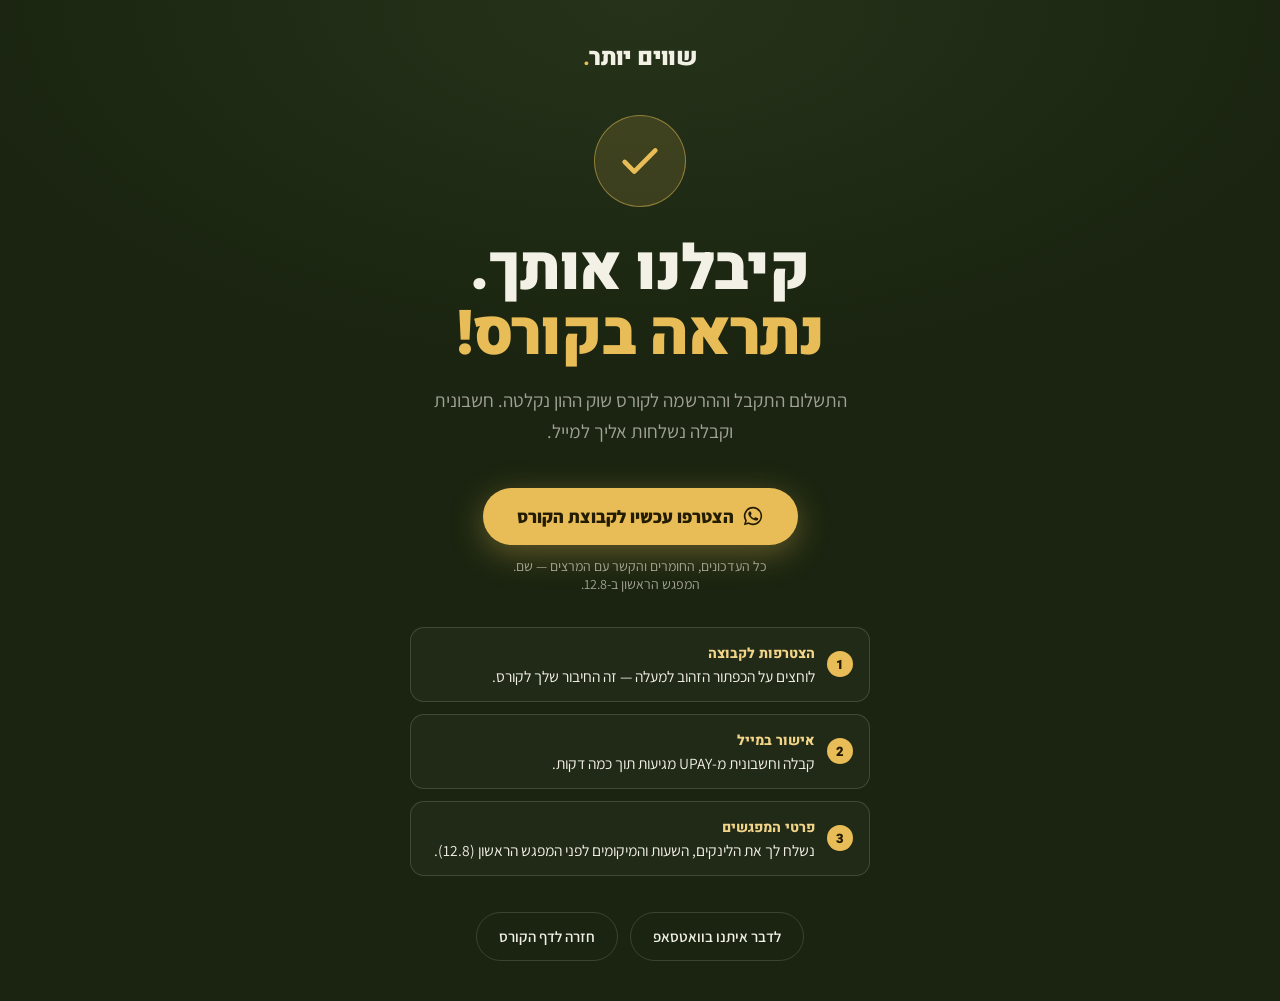
==== pay-return.html @ bcbdc1d7 "דף נחיתה קורס שוק ההון — מחזור 12.8, בשיתוף IBI (מצב בדיקה ₪1) Co-Authored-By: Claude Fable 5 <norep" ====
<!doctype html>
<html lang="he" dir="rtl">
<head>
  <meta charset="utf-8" />
  <meta name="viewport" content="width=device-width, initial-scale=1, viewport-fit=cover" />
  <meta name="theme-color" content="#1a2410" />
  <meta name="robots" content="noindex" />
  <title>מעבד את התשלום…</title>
  <style>
    html,body{height:100%}
    body{margin:0;background:#1a2410;color:#f3f1e6;font-family:"Assistant","Segoe UI","Arial Hebrew",Arial,sans-serif;display:grid;place-items:center;text-align:center}
    .box{display:flex;flex-direction:column;align-items:center;gap:16px}
    .spin{width:38px;height:38px;border-radius:50%;border:3px solid rgba(232,189,87,.25);border-top-color:#e8bd57;animation:s .8s linear infinite}
    @keyframes s{to{transform:rotate(360deg)}}
    p{margin:0;color:rgba(243,241,230,.7);font-size:15px}
  </style>
</head>
<body>
  <div class="box">
    <div class="spin" aria-hidden="true"></div>
    <p>מעבד את התשלום, רגע…</p>
  </div>
  <script>
    (function () {
      // UPAY loads this page inside the payment iframe after the transaction,
      // passing the result as query params. We bounce the TOP window to the
      // branded thank-you page (success) or back to the register section (failure).
      var p = new URLSearchParams(location.search);
      var err = p.get("errormessage");
      var pd = (p.get("providererrordescription") || "").toUpperCase();
      var failed = !!err || (pd && pd !== "SUCCESS");

      // distributor attribution: our utm params survived UPAY's round-trip on the
      // returnurl; report them + the transaction id to the dedicated Make webhook.
      // sendBeacon is fire-and-forget and survives the redirect below.
      // ⚠️ dedicated "landing events" webhook only — NEVER the ManyChat scenario's.
      var ATTRIBUTION_WEBHOOK_URL = "https://hook.eu2.make.com/mu61xo25bwjq2wojr7dzxkcldiofovrm"; // תרחיש "אירועי דף נחיתה"
      try {
        if (ATTRIBUTION_WEBHOOK_URL && !failed) {
          var body = new URLSearchParams({
            type: "payment",
            page: "shuk-hahon", // בלי page הפנקס רושם את השורה כנדל"ן (ברירת המחדל ב-Make)
            txid: p.get("transactionid") || "",
            amount: p.get("amount") || "",
            utm_source: p.get("utm_source") || "",
            utm_medium: p.get("utm_medium") || ""
          });
          navigator.sendBeacon(ATTRIBUTION_WEBHOOK_URL, body);
        }
      } catch (e) {}

      var dest = failed ? "./?payment=failed#register" : "./toda.html";
      var target = window.top || window;
      try {
        target.location.href = new URL(dest, location.href).href;
      } catch (e) {
        location.href = dest;
      }
    })();
  </script>
</body>
</html>
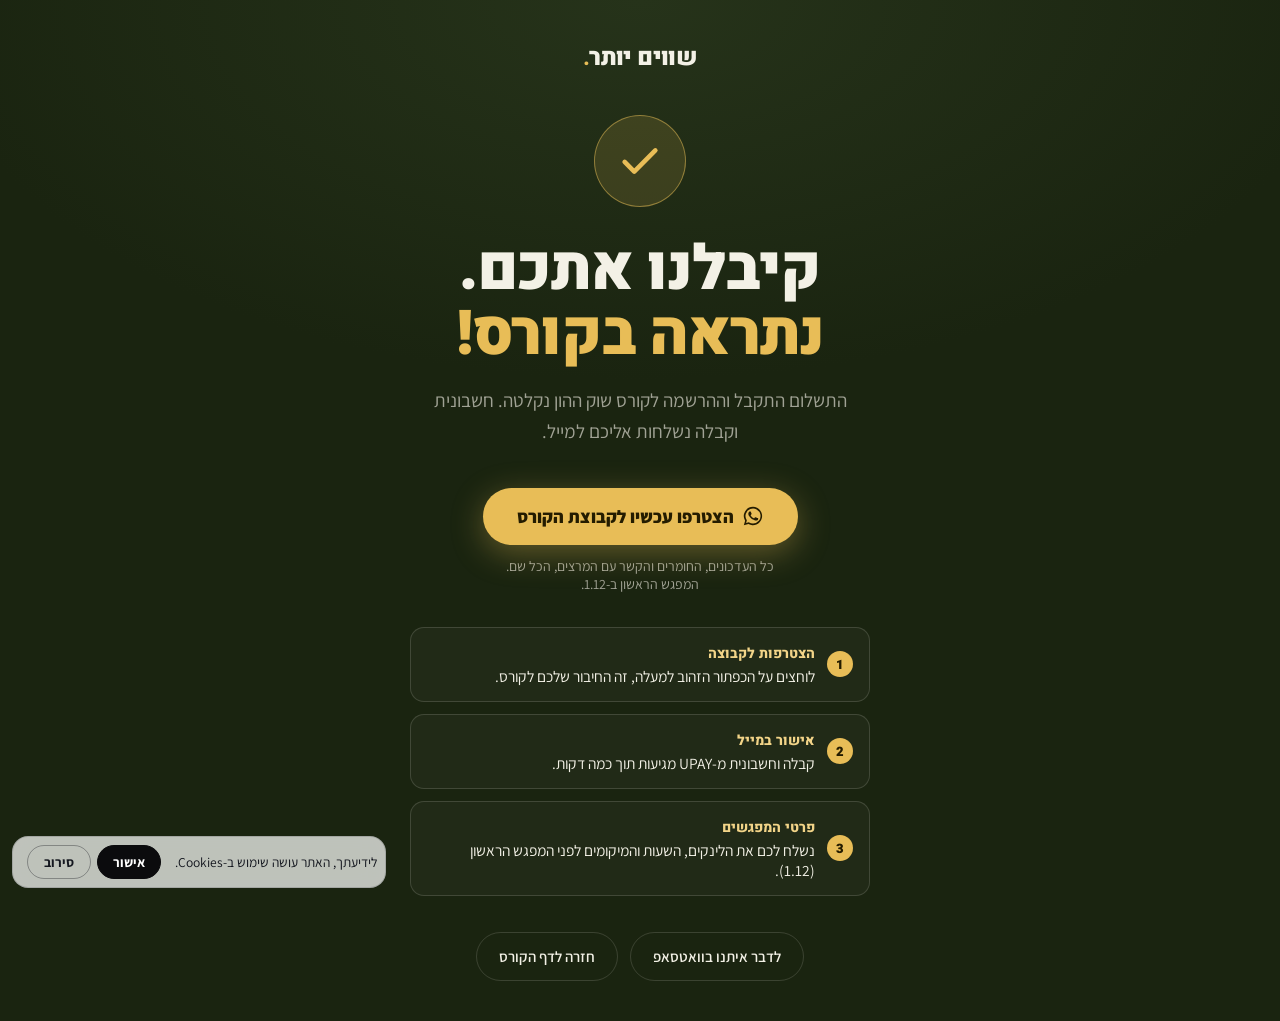
==== commit 73a85186: "רכישה נספרת פעם אחת לכל עסקה עם סכום ומספר עסקה (GA ופיקסל)" ====
--- a/pay-return.html
+++ b/pay-return.html
@@ -49,7 +49,10 @@
         }
       } catch (e) {}
 
-      var dest = failed ? "./?payment=failed#register" : "./toda.html";
+      // מספר העסקה והסכום עוברים לדף התודה: שם נספרת רכישה אחת לכל עסקה (10/11)
+      var tx = (p.get("transactionid") || "").replace(/[^\w-]/g, "").slice(0, 64);
+      var amt = (p.get("amount") || "").replace(/[^\d.]/g, "").slice(0, 10);
+      var dest = failed ? "./?payment=failed#register" : "./toda.html" + (tx ? "?tx=" + encodeURIComponent(tx) + (amt ? "&v=" + amt : "") : "");
       var target = window.top || window;
       try {
         target.location.href = new URL(dest, location.href).href;
